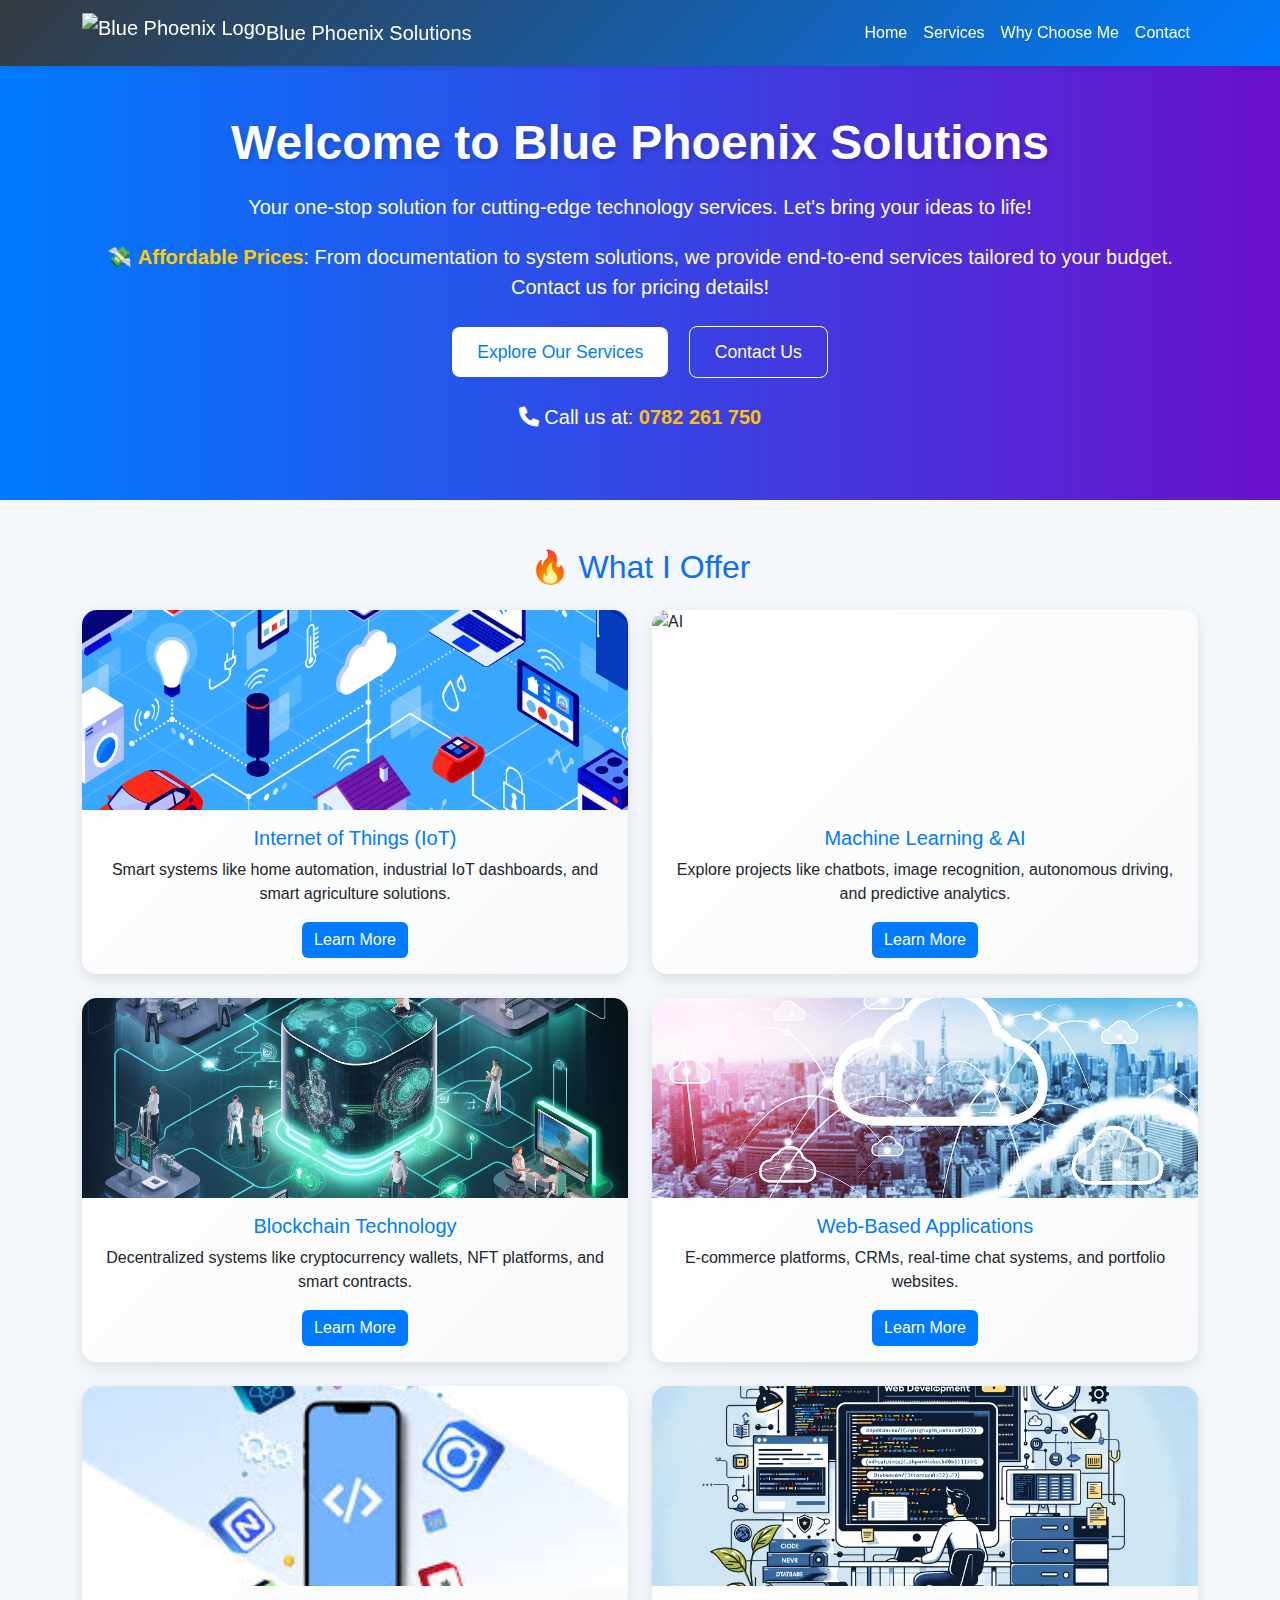
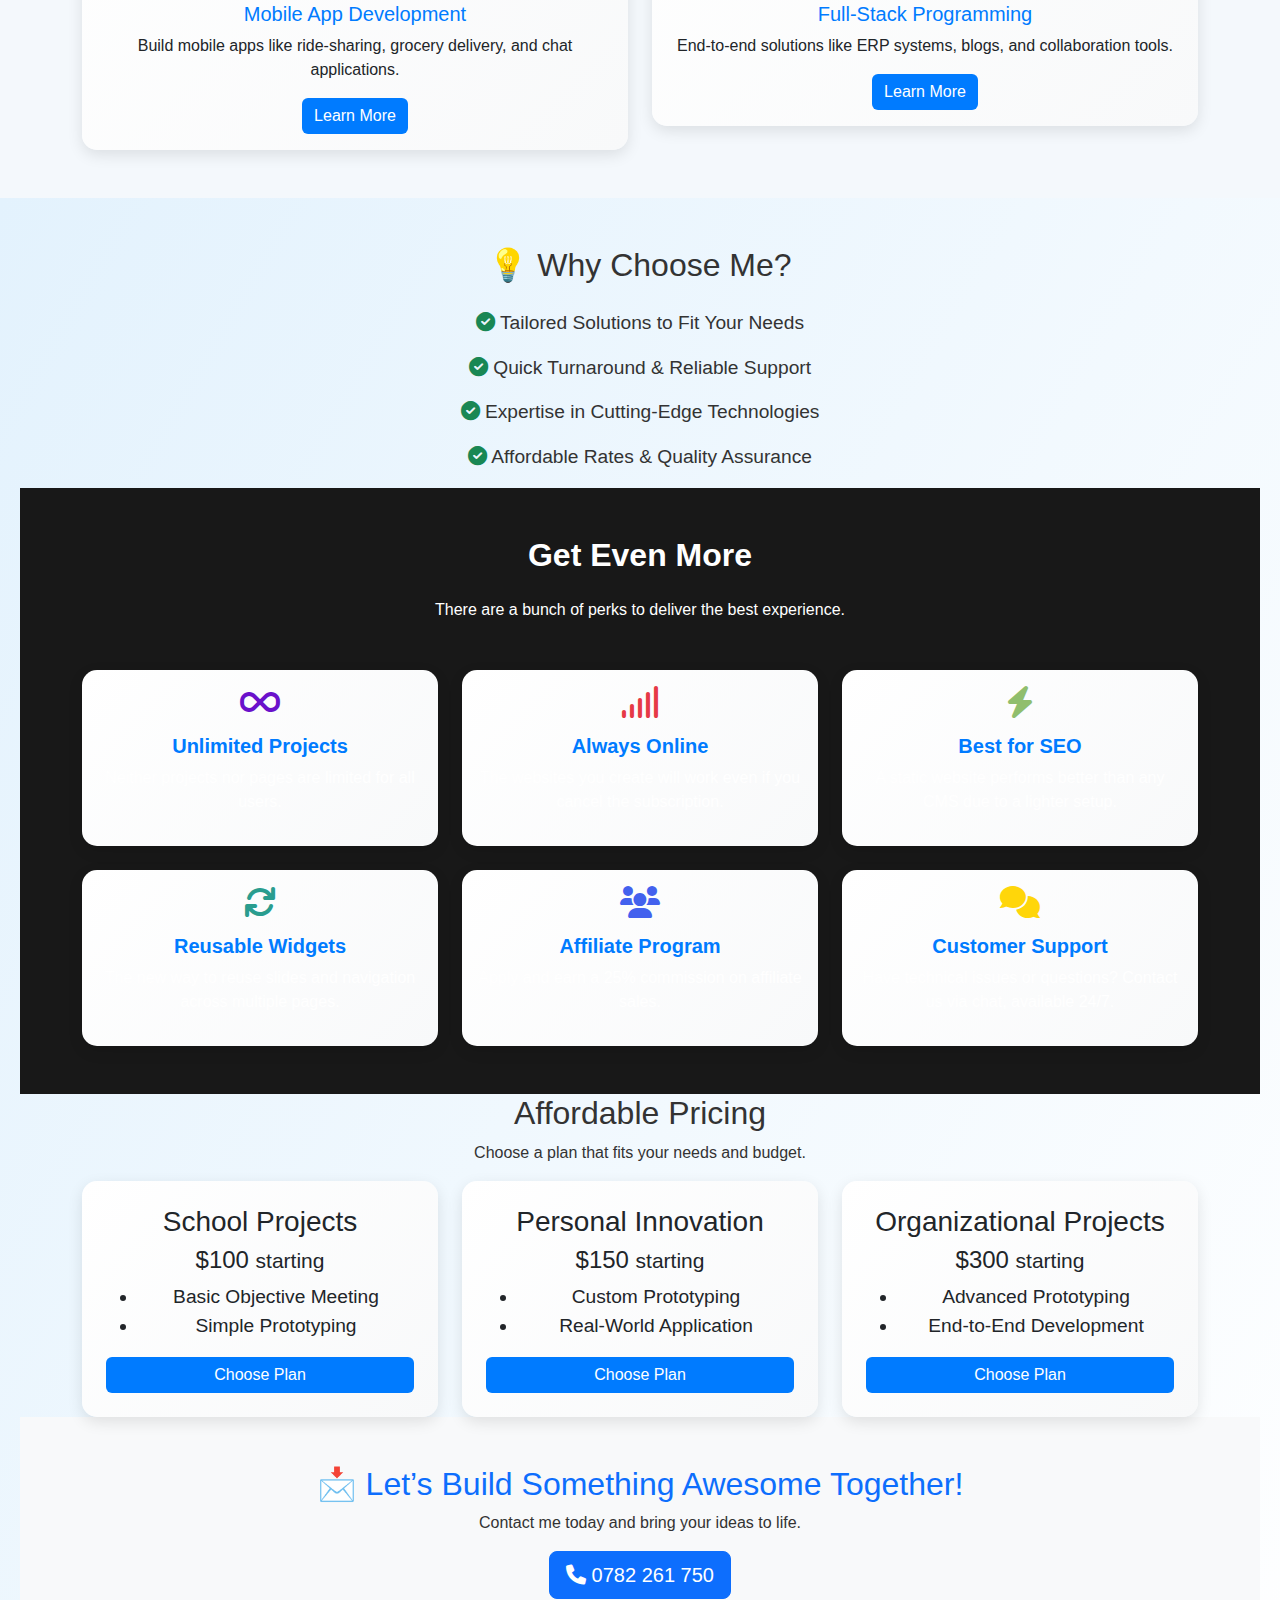
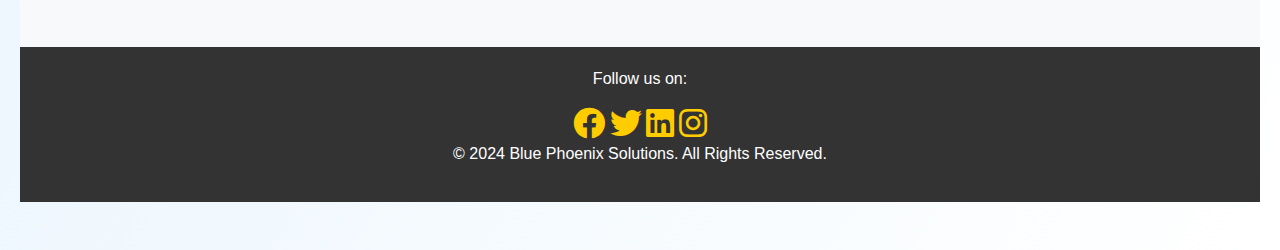
==== index.html @ c97ffb12 "first commit" ====
<!DOCTYPE html>
<html lang="en">
<head>
    <meta charset="UTF-8">
    <meta name="viewport" content="width=device-width, initial-scale=1.0">
    <title>Blue Phoenix Solutions</title>

    <!-- Favicon -->
    <link rel="icon" type="image/png" href="statics/images/logo.png" sizes="32x32">

    <!-- Bootstrap CSS -->
    <link href="https://cdn.jsdelivr.net/npm/bootstrap@5.3.0-alpha1/dist/css/bootstrap.min.css" rel="stylesheet">
    <!-- Font Awesome Icons -->
    <link href="https://cdnjs.cloudflare.com/ajax/libs/font-awesome/6.0.0/css/all.min.css" rel="stylesheet">
</head>

    <style>
        /* General Styles */
        body {
            font-family: 'Poppins', sans-serif;
            background-color: #f4f8fc;
            color: #333;
        }
    
        /* Header Section */
        header {
            background: linear-gradient(120deg, #007bff, #6a11cb);
            color: white;
            text-align: center;
            padding: 80px 20px;
            position: relative;
        }
    
        header h1 {
            font-size: 3.5rem;
            animation: fadeInDown 1s;
        }
    
        header p {
            font-size: 1.5rem;
            animation: fadeIn 1.5s;
        }
    
        header .btn {
            margin-top: 20px;
            animation: fadeInUp 2s;
        }
    
        @keyframes fadeInDown {
            from { opacity: 0; transform: translateY(-30px); }
            to { opacity: 1; transform: translateY(0); }
        }
    
        @keyframes fadeInUp {
            from { opacity: 0; transform: translateY(30px); }
            to { opacity: 1; transform: translateY(0); }
        }
    
        /* Navbar Styles */
        .navbar {
            background: linear-gradient(135deg, #343a40, #007bff);
        }
    
        .navbar-brand img {
            height: 40px;
        }
    
        .nav-link {
            font-size: 1rem;
            color: white;
            transition: color 0.3s ease;
        }
    
        .nav-link:hover {
            color: #ffcc00;
        }
    
        .dropdown-menu {
            background-color: #343a40;
            border: none;
        }
    
        .dropdown-item {
            color: white;
            transition: background 0.3s ease;
        }
    
        .dropdown-item:hover {
            background-color: #007bff;
            color: white;
        }
    
        .btn-warning {
            background-color: #ffc107;
            color: #333;
            border: none;
            transition: background-color 0.3s ease;
        }
    
        .btn-warning:hover {
            background-color: #e0a800;
        }
        /* Welcome Section Styles */
    .welcome-section {
        background: linear-gradient(to right, #007bff, #6a11cb);
        color: white;
        padding: 80px 20px;
        display: flex;
        align-items: center;
        justify-content: center;
        flex-direction: column;
        text-align: center;
    }

    .welcome-section h1 {
        font-size: 3rem;
        font-weight: 700;
        margin-bottom: 20px;
        text-shadow: 2px 2px 5px rgba(0, 0, 0, 0.2);
    }

    .welcome-section p {
        font-size: 1.25rem;
        margin-bottom: 20px;
    }

    .welcome-section p strong {
        color: #ffcc00;
    }

    .welcome-section .btn {
        font-size: 1.1rem;
        padding: 12px 25px;
    }

    .welcome-section .btn-light {
        color: #007bff;
        background-color: white;
        border: none;
    }

    .welcome-section .btn-light:hover {
        background-color: #e9ecef;
        color: #0056b3;
    }

    .welcome-section .btn-outline-light {
        border-color: white;
        color: white;
    }

    .welcome-section .btn-outline-light:hover {
        background-color: white;
        color: #6a11cb;
    }

    .welcome-section a {
        text-decoration: none;
    }

    .welcome-section a:hover {
        text-decoration: underline;
    }
    
        /* Services Section */
        .card {
            border: none;
            border-radius: 15px;
            box-shadow: 0 5px 15px rgba(0, 0, 0, 0.1);
            transition: transform 0.3s ease-in-out;
            background: linear-gradient(135deg, #ffffff, #f8f9fa);
        }
    
        .card img {
            border-top-left-radius: 15px;
            border-top-right-radius: 15px;
            height: 200px;
            object-fit: cover;
        }
    
        .card:hover {
            transform: translateY(-10px);
            box-shadow: 0 10px 20px rgba(0, 0, 0, 0.3);
        }
    
        .card h5 {
            color: #007bff;
        }
    
        .card .btn {
            background-color: #007bff;
            color: white;
            border: none;
        }
    
        .card .btn:hover {
            background-color: #0056b3;
        }
    
        /* Why Choose Me Section */
        #why-choose {
            background: linear-gradient(120deg, #e3f2fd, #ffffff);
            padding: 50px 20px;
        }
    
        #why-choose ul li {
            font-size: 1.2rem;
        }
    
        /* Contact Section */
        #contact {
            background-color: #f8f9fa;
            padding: 50px 20px;
        }
    
        #contact a {
            color: white;
        }
    
        #contact a:hover {
            background-color: #0056b3;
        }
    
        /* Footer */
        footer {
            background: #333;
            color: #fff;
            padding: 20px;
            text-align: center;
        }
    
        footer a {
            color: #ffcc00;
            text-decoration: none;
        }
    
        footer a:hover {
            color: white;
        }
    
        .highlight {
            color: #ffcc00;
        }
    </style>
    

</head>
<body>
<!-- Navigation Bar -->
<nav class="navbar navbar-expand-lg navbar-dark sticky-top shadow-sm">
    <div class="container">
        <a class="navbar-brand d-flex align-items-center" href="#">
            <img src="C:\Users\PHOENIX\mywebpage\statics\images\blue.webp" alt="Blue Phoenix Logo">
            Blue Phoenix Solutions
        </a>
        <button class="navbar-toggler" type="button" data-bs-toggle="collapse" data-bs-target="#navbarNav" aria-expanded="false" aria-label="Toggle navigation">
            <span class="navbar-toggler-icon"></span>
        </button>
        <div class="collapse navbar-collapse" id="navbarNav">
            <ul class="navbar-nav ms-auto">
                <li class="nav-item"><a class="nav-link active" href="#">Home</a></li>
                <li class="nav-item"><a class="nav-link" href="#services">Services</a></li>
                <li class="nav-item"><a class="nav-link" href="#why-choose">Why Choose Me</a></li>
                <li class="nav-item"><a class="nav-link" href="#contact">Contact</a></li>
            </ul>
        </div>
    </div>
</nav>


<!-- Search Functionality -->
<script>
    const searchBox = document.getElementById("searchBox");
    const results = document.getElementById("results");
    const items = ["Internet of Things (IoT)", "Machine Learning & AI", "Blockchain Technology", "Web Development", "Mobile App Development", "Full-Stack Programming"];

    searchBox.addEventListener("input", function () {
        const query = this.value.toLowerCase();
        if (query) {
            results.style.display = "block";
            results.innerHTML = items
                .filter(item => item.toLowerCase().includes(query))
                .map(item => `<li class="list-group-item">${item}</li>`)
                .join("");
        } else {
            results.style.display = "none";
        }
    });

    document.addEventListener("click", function (e) {
        if (!searchBox.contains(e.target) && !results.contains(e.target)) {
            results.style.display = "none";
        }
    });
</script>

<!-- Welcome Landing Page -->
<section class="welcome-section text-center text-white py-5" style="background: linear-gradient(to right, #007bff, #6a11cb);">
    <div class="container">
        <h1 class="display-4 fw-bold">Welcome to Blue Phoenix Solutions</h1>
        <p class="lead mt-3">Your one-stop solution for cutting-edge technology services. Let's bring your ideas to life!</p>
        <p class="mt-3">💸 <strong>Affordable Prices</strong>: From documentation to system solutions, we provide end-to-end services tailored to your budget. Contact us for pricing details!</p>
        <div class="mt-4">
            <a href="#services" class="btn btn-light btn-lg me-3">Explore Our Services</a>
            <a href="#contact" class="btn btn-outline-light btn-lg">Contact Us</a>
        </div>
        <p class="mt-4"><i class="fas fa-phone"></i> Call us at: <strong><a href="tel:+260782261750" class="text-warning text-decoration-none">0782 261 750</a></strong></p>
    </div>
</section>

<!-- Services Section -->
<section id="services" class="container my-5">
    <h2 class="text-center text-primary mb-4">🔥 What I Offer</h2>
    <div class="row row-cols-1 row-cols-md-2 g-4">
        <!-- IoT Card -->
        <div class="col">
            <div class="card">
                <img src="statics/images/IOT.png" class="card-img-top" alt="IoT">
                <div class="card-body text-center">
                    <h5 class="card-title">Internet of Things (IoT)</h5>
                    <p class="card-text">Smart systems like home automation, industrial IoT dashboards, and smart agriculture solutions.</p>
                    <button class="btn btn-primary" data-bs-toggle="modal" data-bs-target="#iotModal">Learn More</button>
                </div>
            </div>
        </div>

        <!-- Machine Learning & AI Card -->
        <div class="col">
            <div class="card">
                <img src="C:\Users\PHOENIX\mywebpage\statics\images\4374188_89d9_3.webp" class="card-img-top" alt="AI">
                <div class="card-body text-center">
                    <h5 class="card-title">Machine Learning & AI</h5>
                    <p class="card-text">Explore projects like chatbots, image recognition, autonomous driving, and predictive analytics.</p>
                    <button class="btn btn-primary" data-bs-toggle="modal" data-bs-target="#mlModal">Learn More</button>
                </div>
            </div>
        </div>

        <!-- Blockchain Card -->
        <div class="col">
            <div class="card">
                <img src="statics/images/blockchain.png" class="card-img-top" alt="Blockchain">
                <div class="card-body text-center">
                    <h5 class="card-title">Blockchain Technology</h5>
                    <p class="card-text">Decentralized systems like cryptocurrency wallets, NFT platforms, and smart contracts.</p>
                    <button class="btn btn-primary" data-bs-toggle="modal" data-bs-target="#blockchainModal">Learn More</button>
                </div>
            </div>
        </div>

        <!-- Web Development -->
        <div class="col">
            <div class="card">
                <img src="statics/images/WEB.webp" class="card-img-top" alt="Web Development">
                <div class="card-body text-center">
                    <h5 class="card-title">Web-Based Applications</h5>
                    <p class="card-text">E-commerce platforms, CRMs, real-time chat systems, and portfolio websites.</p>
                    <button class="btn btn-primary" data-bs-toggle="modal" data-bs-target="#webDevModal">Learn More</button>
                </div>
            </div>
        </div>

        <!-- Mobile Development -->
        <div class="col">
            <div class="card">
                <img src="statics/images/MOBILE.jpg" class="card-img-top" alt="Mobile Apps">
                <div class="card-body text-center">
                    <h5 class="card-title">Mobile App Development</h5>
                    <p class="card-text">Build mobile apps like ride-sharing, grocery delivery, and chat applications.</p>
                    <button class="btn btn-primary" data-bs-toggle="modal" data-bs-target="#mobileDevModal">Learn More</button>
                </div>
            </div>
        </div>

        <!-- Full-Stack Programming -->
        <div class="col">
            <div class="card">
                <img src="statics/images/full.webp" class="card-img-top" alt="Full-Stack">
                <div class="card-body text-center">
                    <h5 class="card-title">Full-Stack Programming</h5>
                    <p class="card-text">End-to-end solutions like ERP systems, blogs, and collaboration tools.</p>
                    <button class="btn btn-primary" data-bs-toggle="modal" data-bs-target="#fullStackModal">Learn More</button>
                </div>
            </div>
        </div>
    </div>
</section>

<!-- Modals -->
<!-- IoT Modal -->
<div class="modal fade" id="iotModal" tabindex="-1" aria-labelledby="iotModalLabel" aria-hidden="true">
    <div class="modal-dialog">
        <div class="modal-content">
            <div class="modal-header">
                <h5 class="modal-title" id="iotModalLabel">Internet of Things (IoT)</h5>
                <button type="button" class="btn-close" data-bs-dismiss="modal" aria-label="Close"></button>
            </div>
            <div class="modal-body">
                IoT integrates smart devices to create connected systems for applications such as home automation, industrial monitoring, and smart agriculture. Learn how I implement IoT to solve real-world problems with cutting-edge technology and scalable solutions.
            </div>
        </div>
    </div>
</div>

<!-- Machine Learning & AI Modal -->
<div class="modal fade" id="mlModal" tabindex="-1" aria-labelledby="mlModalLabel" aria-hidden="true">
    <div class="modal-dialog">
        <div class="modal-content">
            <div class="modal-header">
                <h5 class="modal-title" id="mlModalLabel">Machine Learning & AI</h5>
                <button type="button" class="btn-close" data-bs-dismiss="modal" aria-label="Close"></button>
            </div>
            <div class="modal-body">
                Explore projects like chatbots, image recognition, autonomous driving, and predictive analytics. AI allows machines to perform human-like tasks effectively.
            </div>
        </div>
    </div>
</div>

<!-- Blockchain Modal -->
<div class="modal fade" id="blockchainModal" tabindex="-1" aria-labelledby="blockchainModalLabel" aria-hidden="true">
    <div class="modal-dialog">
        <div class="modal-content">
            <div class="modal-header">
                <h5 class="modal-title" id="blockchainModalLabel">Blockchain Technology</h5>
                <button type="button" class="btn-close" data-bs-dismiss="modal" aria-label="Close"></button>
            </div>
            <div class="modal-body">
                Learn about blockchain's decentralized systems like cryptocurrency wallets, NFT platforms, and secure smart contracts for modern solutions.
            </div>
        </div>
    </div>
</div>

<!-- Web Development Modal -->
<div class="modal fade" id="webDevModal" tabindex="-1" aria-labelledby="webDevModalLabel" aria-hidden="true">
    <div class="modal-dialog">
        <div class="modal-content">
            <div class="modal-header">
                <h5 class="modal-title" id="webDevModalLabel">Web-Based Applications</h5>
                <button type="button" class="btn-close" data-bs-dismiss="modal" aria-label="Close"></button>
            </div>
            <div class="modal-body">
                I build web-based solutions like e-commerce platforms, real-time chat systems, CRMs, and portfolio websites, ensuring seamless functionality and aesthetics.
            </div>
        </div>
    </div>
</div>

<!-- Mobile Development Modal -->
<div class="modal fade" id="mobileDevModal" tabindex="-1" aria-labelledby="mobileDevModalLabel" aria-hidden="true">
    <div class="modal-dialog">
        <div class="modal-content">
            <div class="modal-header">
                <h5 class="modal-title" id="mobileDevModalLabel">Mobile App Development</h5>
                <button type="button" class="btn-close" data-bs-dismiss="modal" aria-label="Close"></button>
            </div>
            <div class="modal-body">
                Develop mobile apps with features like ride-sharing, grocery delivery, chat applications, and much more, ensuring cross-platform compatibility.
            </div>
        </div>
    </div>
</div>

<!-- Full-Stack Modal -->
<div class="modal fade" id="fullStackModal" tabindex="-1" aria-labelledby="fullStackModalLabel" aria-hidden="true">
    <div class="modal-dialog">
        <div class="modal-content">
            <div class="modal-header">
                <h5 class="modal-title" id="fullStackModalLabel">Full-Stack Programming</h5>
                <button type="button" class="btn-close" data-bs-dismiss="modal" aria-label="Close"></button>
            </div>
            <div class="modal-body">
                Providing end-to-end solutions, I design and build ERP systems, blogs, and collaboration tools with seamless integration across front-end and back-end technologies.
            </div>
        </div>
    </div>
</div>


    <!-- Why Choose Me Section -->
    <section id="why-choose" class="text-center py-5">
        <div class="container">
            <h2 class="mb-4">💡 Why Choose Me?</h2>
            <ul class="list-unstyled">
                <li class="mb-3"><i class="fas fa-check-circle text-success"></i> Tailored Solutions to Fit Your Needs</li>
                <li class="mb-3"><i class="fas fa-check-circle text-success"></i> Quick Turnaround & Reliable Support</li>
                <li class="mb-3"><i class="fas fa-check-circle text-success"></i> Expertise in Cutting-Edge Technologies</li>
                <li class="mb-3"><i class="fas fa-check-circle text-success"></i> Affordable Rates & Quality Assurance</li>
            </ul>
        </div>
<!-- Features Section -->
<section class="features-section text-center py-5" style="background-color: #181818; color: white;">
    <div class="container">
        <h2 class="fw-bold mb-4">Get Even More</h2>
        <p class="mb-5">There are a bunch of perks to deliver the best experience.</p>
        <div class="row row-cols-1 row-cols-md-2 row-cols-lg-3 g-4">
            <!-- Feature 1 -->
            <div class="col">
                <div class="card bg-dark text-white h-100 p-3">
                    <i class="fas fa-infinity icon mb-3" style="font-size: 2rem; color: #6a11cb;"></i>
                    <h5 class="fw-bold">Unlimited Projects</h5>
                    <p>Neither projects nor pages are limited for all users.</p>
                </div>
            </div>
            <!-- Feature 2 -->
            <div class="col">
                <div class="card bg-dark text-white h-100 p-3">
                    <i class="fas fa-signal icon mb-3" style="font-size: 2rem; color: #e63946;"></i>
                    <h5 class="fw-bold">Always Online</h5>
                    <p>The websites you create will work even if you cancel the subscription.</p>
                </div>
            </div>
            <!-- Feature 3 -->
            <div class="col">
                <div class="card bg-dark text-white h-100 p-3">
                    <i class="fas fa-bolt icon mb-3" style="font-size: 2rem; color: #90be6d;"></i>
                    <h5 class="fw-bold">Best for SEO</h5>
                    <p>A static website performs better than any CMS due to a lighter setup.</p>
                </div>
            </div>
            <!-- Feature 4 -->
            <div class="col">
                <div class="card bg-dark text-white h-100 p-3">
                    <i class="fas fa-sync icon mb-3" style="font-size: 2rem; color: #2a9d8f;"></i>
                    <h5 class="fw-bold">Reusable Widgets</h5>
                    <p>The new way to reuse slides and navigation across multiple pages.</p>
                </div>
            </div>
            <!-- Feature 5 -->
            <div class="col">
                <div class="card bg-dark text-white h-100 p-3">
                    <i class="fas fa-users icon mb-3" style="font-size: 2rem; color: #4361ee;"></i>
                    <h5 class="fw-bold">Affiliate Program</h5>
                    <p>Apply and earn a 25% commission on affiliate sales.</p>
                </div>
            </div>
            <!-- Feature 6 -->
            <div class="col">
                <div class="card bg-dark text-white h-100 p-3">
                    <i class="fas fa-comments icon mb-3" style="font-size: 2rem; color: #ffd60a;"></i>
                    <h5 class="fw-bold">Customer Support</h5>
                    <p>Have technical issues or questions? Contact us via chat, available 24/7.</p>
                </div>
            </div>
        </div>
    </div>
</section>

<!-- Pricing Section -->
<section class="pricing-section text-center">
    <div class="container">
        <h2>Affordable Pricing</h2>
        <p>Choose a plan that fits your needs and budget.</p>
        <div class="row">
            <div class="col-md-4">
                <div class="card p-4">
                    <h3>School Projects</h3>
                    <h4>$100 <small>starting</small></h4>
                    <ul>
                        <li>Basic Objective Meeting</li>
                        <li>Simple Prototyping</li>
                    </ul>
                    <a href="#contact" class="btn btn-primary">Choose Plan</a>
                </div>
            </div>
            <div class="col-md-4">
                <div class="card p-4">
                    <h3>Personal Innovation</h3>
                    <h4>$150 <small>starting</small></h4>
                    <ul>
                        <li>Custom Prototyping</li>
                        <li>Real-World Application</li>
                    </ul>
                    <a href="#contact" class="btn btn-primary">Choose Plan</a>
                </div>
            </div>
            <div class="col-md-4">
                <div class="card p-4">
                    <h3>Organizational Projects</h3>
                    <h4>$300 <small>starting</small></h4>
                    <ul>
                        <li>Advanced Prototyping</li>
                        <li>End-to-End Development</li>
                    </ul>
                    <a href="#contact" class="btn btn-primary">Choose Plan</a>
                </div>
            </div>
        </div>
    </div>
</section>


    <!-- Contact Section -->
    <section id="contact" class="bg-light py-5">
        <div class="container">
            <h2 class="text-center text-primary">📩 Let’s Build Something Awesome Together!</h2>
            <p class="text-center">Contact me today and bring your ideas to life.</p>
            <div class="text-center">
                <a href="tel:+260782261750" class="btn btn-primary btn-lg"><i class="fas fa-phone"></i> 0782 261 750</a>
            </div>
        </div>
    </section>

    <!-- Footer -->
 <footer>
        <p>Follow us on:</p>
        <div class="social-icons">
            <a href="https://facebook.com" target="_blank"><i class="fab fa-facebook fa-2x"></i></a>
            <a href="https://twitter.com" target="_blank"><i class="fab fa-twitter fa-2x"></i></a>
            <a href="https://linkedin.com" target="_blank"><i class="fab fa-linkedin fa-2x"></i></a>
            <a href="https://instagram.com" target="_blank"><i class="fab fa-instagram fa-2x"></i></a>
        </div>
        <p>&copy; 2024 Blue Phoenix Solutions. All Rights Reserved.</p>
    </footer>


    <!-- Bootstrap JS -->
    <script src="https://cdn.jsdelivr.net/npm/bootstrap@5.3.0-alpha1/dist/js/bootstrap.bundle.min.js"></script>
</body>
</html>
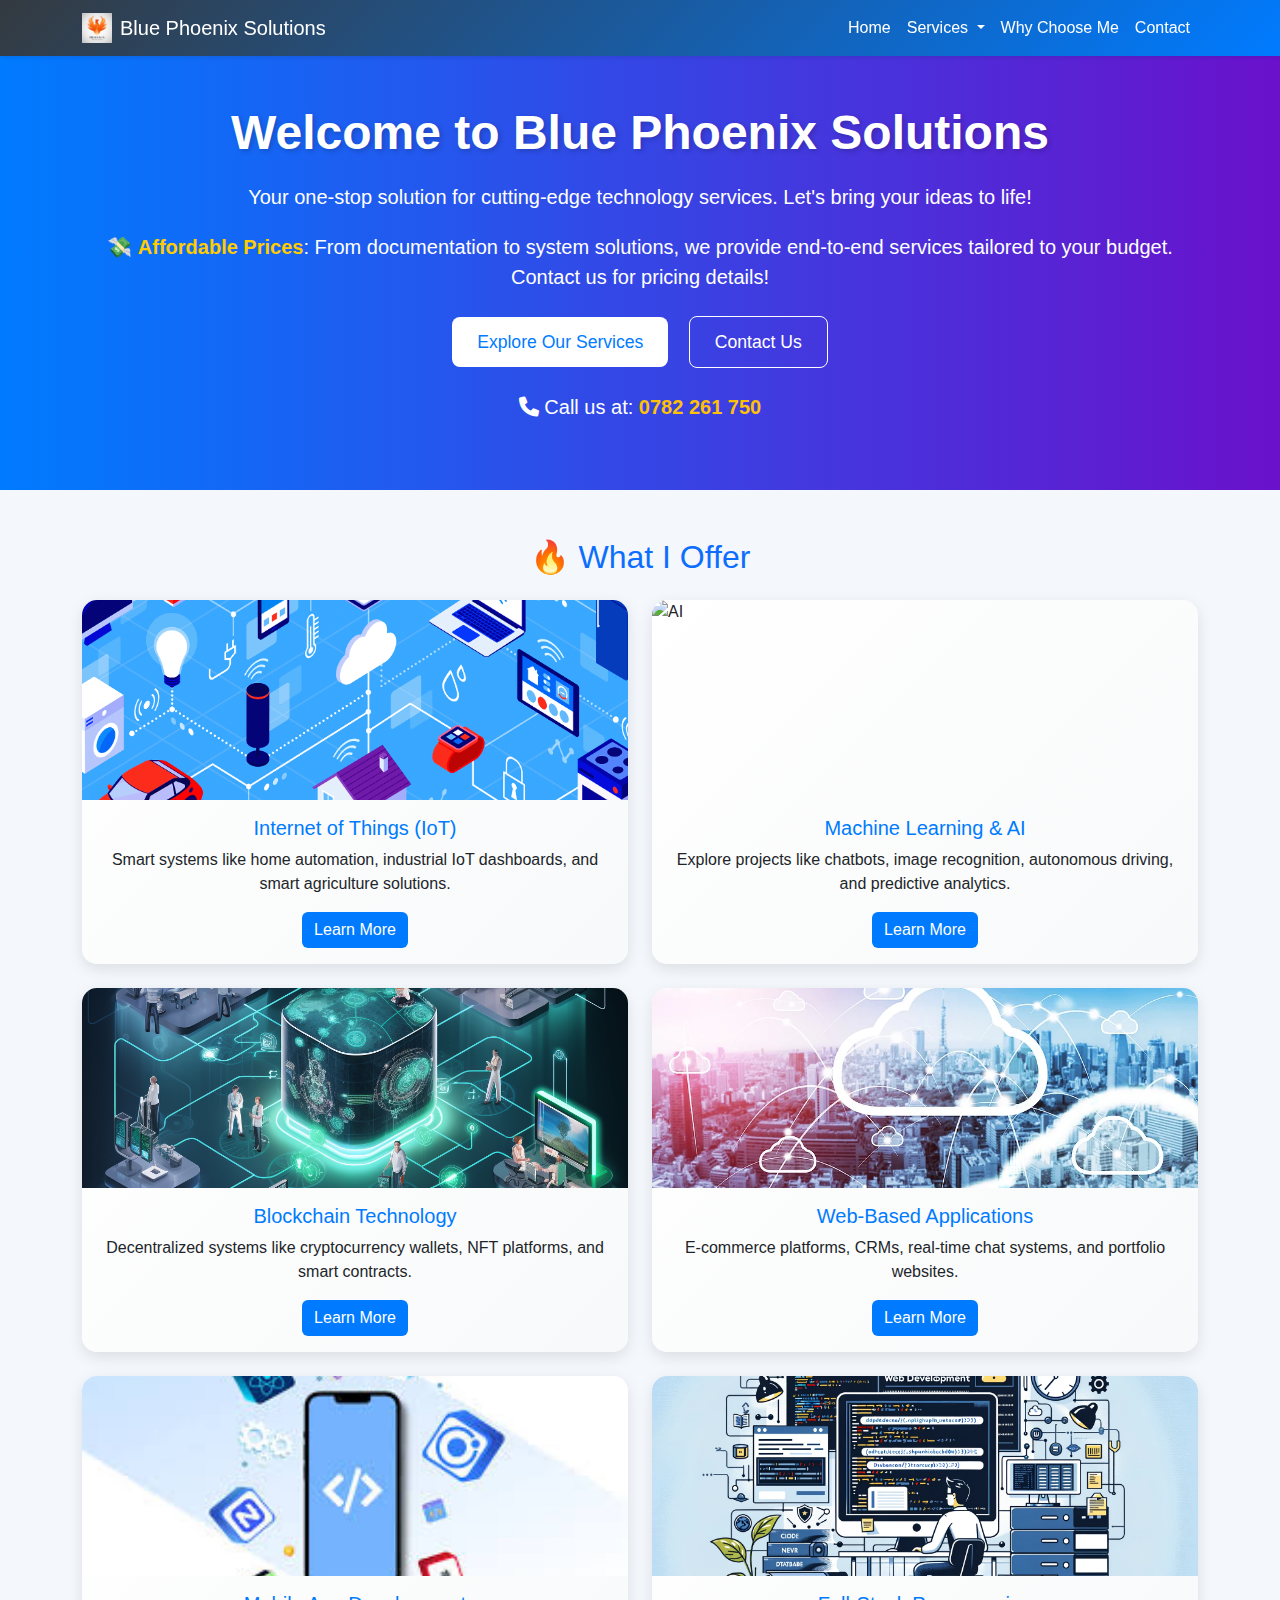
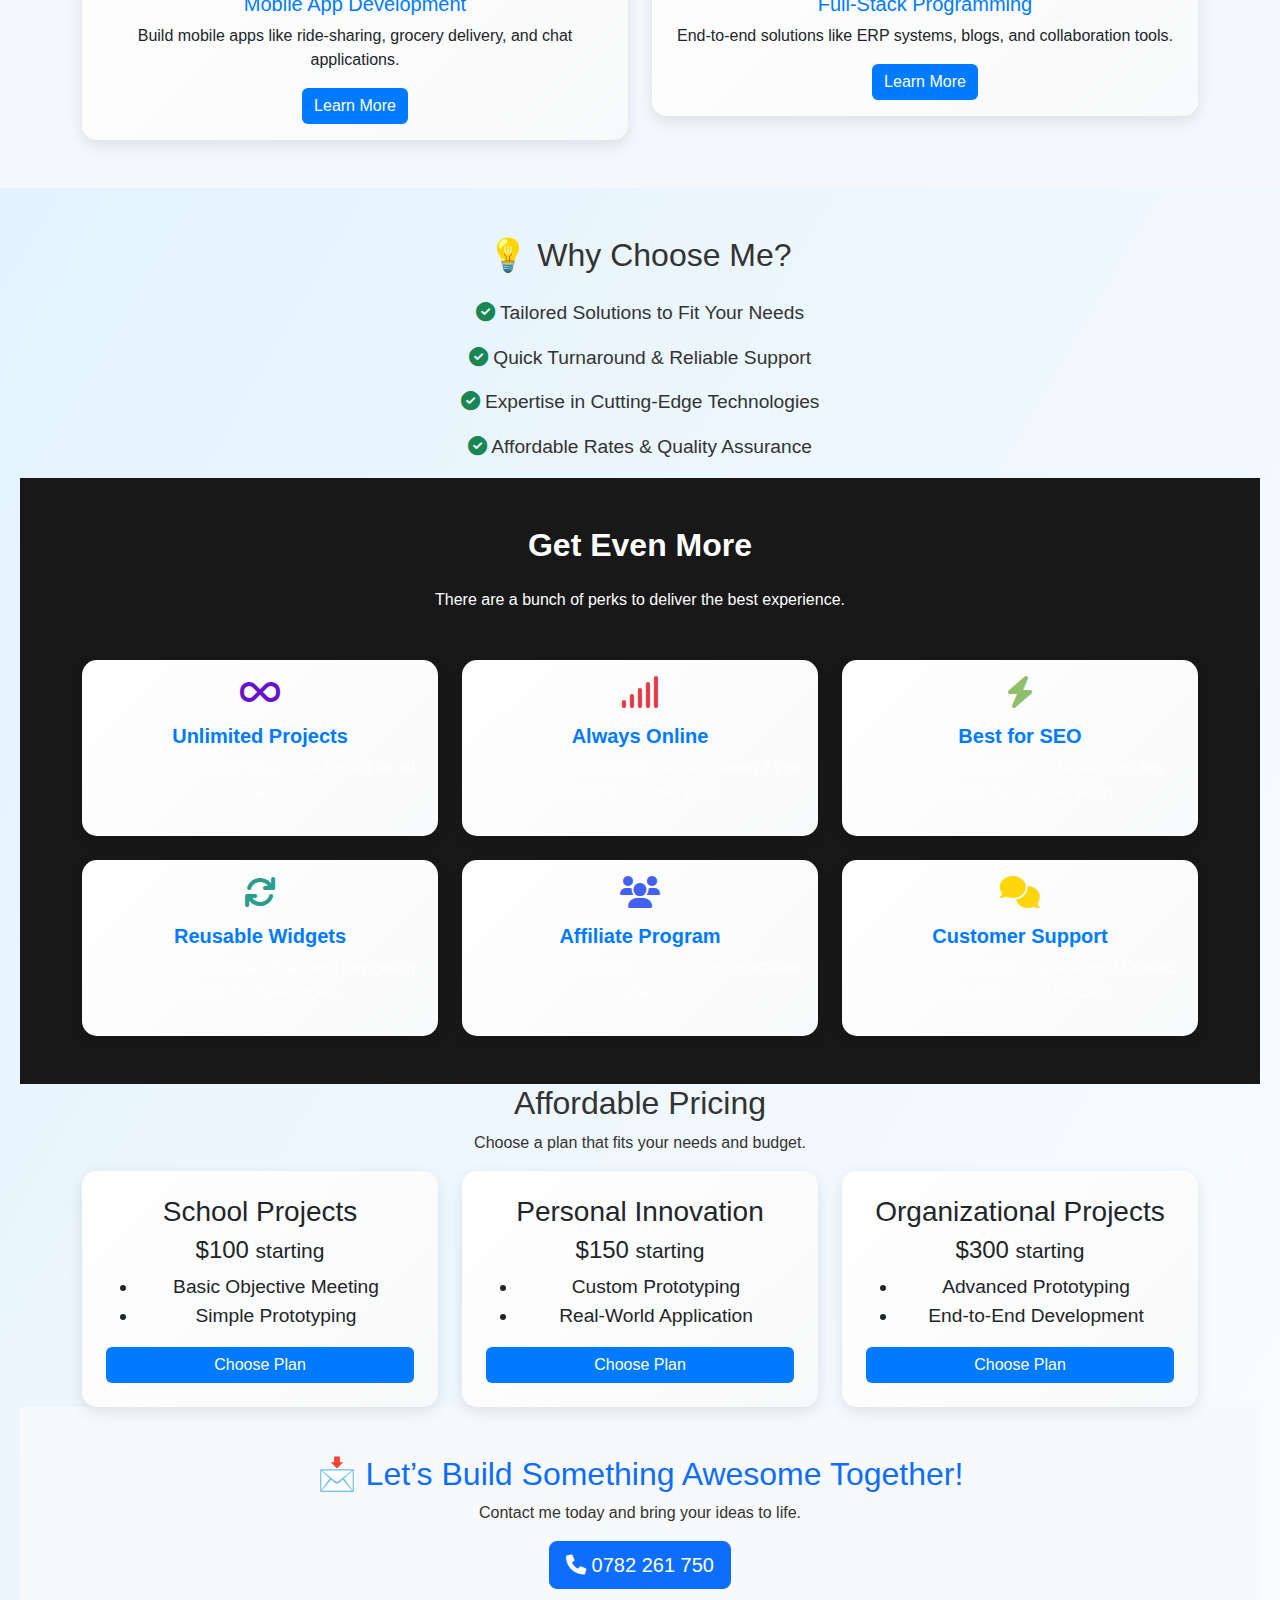
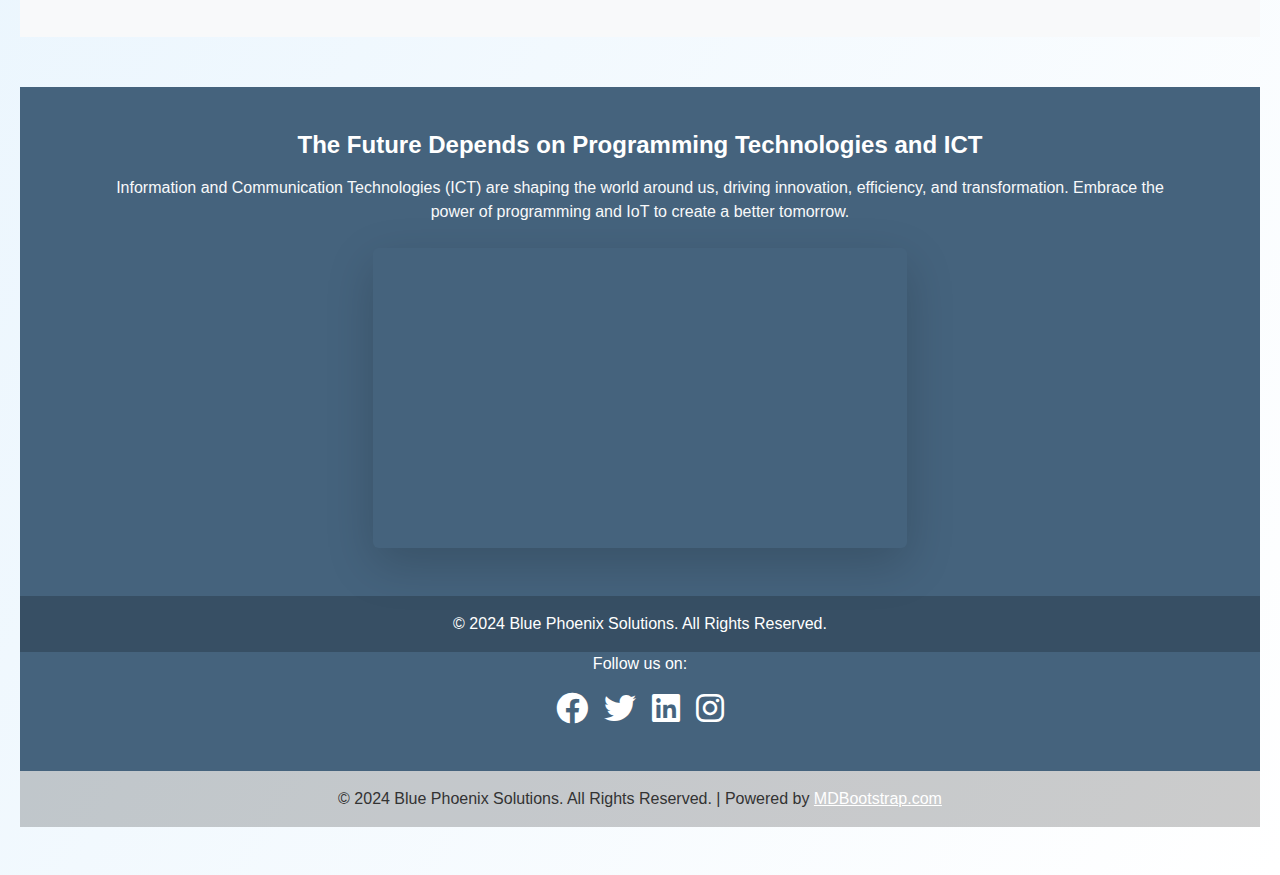
==== commit 17411246: "Initial commit with all project files" ====
--- a/index.html
+++ b/index.html
@@ -247,21 +247,57 @@
 </head>
 <body>
 <!-- Navigation Bar -->
-<nav class="navbar navbar-expand-lg navbar-dark sticky-top shadow-sm">
+<nav class="navbar navbar-expand-lg navbar-dark sticky-top shadow-sm bg-primary">
     <div class="container">
+        <!-- Logo -->
         <a class="navbar-brand d-flex align-items-center" href="#">
-            <img src="C:\Users\PHOENIX\mywebpage\statics\images\blue.webp" alt="Blue Phoenix Logo">
+            <img src="statics/images/logo.png" alt="Blue Phoenix Logo" class="me-2" style="height: 30px;">
             Blue Phoenix Solutions
         </a>
-        <button class="navbar-toggler" type="button" data-bs-toggle="collapse" data-bs-target="#navbarNav" aria-expanded="false" aria-label="Toggle navigation">
+
+        <!-- Mobile Toggle -->
+        <button
+            class="navbar-toggler"
+            type="button"
+            data-bs-toggle="collapse"
+            data-bs-target="#navbarNav"
+            aria-controls="navbarNav"
+            aria-expanded="false"
+            aria-label="Toggle navigation"
+        >
             <span class="navbar-toggler-icon"></span>
         </button>
+
+        <!-- Navbar Links -->
         <div class="collapse navbar-collapse" id="navbarNav">
             <ul class="navbar-nav ms-auto">
-                <li class="nav-item"><a class="nav-link active" href="#">Home</a></li>
-                <li class="nav-item"><a class="nav-link" href="#services">Services</a></li>
-                <li class="nav-item"><a class="nav-link" href="#why-choose">Why Choose Me</a></li>
-                <li class="nav-item"><a class="nav-link" href="#contact">Contact</a></li>
+                <li class="nav-item">
+                    <a class="nav-link active" href="#">Home</a>
+                </li>
+                <li class="nav-item dropdown">
+                    <a
+                        class="nav-link dropdown-toggle"
+                        href="#"
+                        id="servicesDropdown"
+                        role="button"
+                        data-bs-toggle="dropdown"
+                        aria-expanded="false"
+                    >
+                        Services
+                    </a>
+                    <ul class="dropdown-menu" aria-labelledby="servicesDropdown">
+                        <li><a class="dropdown-item" href="services.html">Overview</a></li>
+                        <li><a class="dropdown-item" href="iot-projects.html">IoT Projects</a></li>
+                        <li><a class="dropdown-item" href="web-development.html">Web Development</a></li>
+                        <li><a class="dropdown-item" href="mobile-development.html">Mobile Development</a></li>
+                    </ul>
+                </li>
+                <li class="nav-item">
+                    <a class="nav-link" href="#why-choose">Why Choose Me</a>
+                </li>
+                <li class="nav-item">
+                    <a class="nav-link" href="#contact">Contact</a>
+                </li>
             </ul>
         </div>
     </div>
@@ -312,17 +348,17 @@
 <section id="services" class="container my-5">
     <h2 class="text-center text-primary mb-4">🔥 What I Offer</h2>
     <div class="row row-cols-1 row-cols-md-2 g-4">
-        <!-- IoT Card -->
-        <div class="col">
-            <div class="card">
-                <img src="statics/images/IOT.png" class="card-img-top" alt="IoT">
-                <div class="card-body text-center">
-                    <h5 class="card-title">Internet of Things (IoT)</h5>
-                    <p class="card-text">Smart systems like home automation, industrial IoT dashboards, and smart agriculture solutions.</p>
-                    <button class="btn btn-primary" data-bs-toggle="modal" data-bs-target="#iotModal">Learn More</button>
-                </div>
-            </div>
-        </div>
+<!-- IoT Card -->
+<div class="col">
+    <div class="card">
+        <img src="statics/images/IOT.png" class="card-img-top" alt="IoT">
+        <div class="card-body text-center">
+            <h5 class="card-title">Internet of Things (IoT)</h5>
+            <p class="card-text">Smart systems like home automation, industrial IoT dashboards, and smart agriculture solutions.</p>
+            <a href="iot-projects.html" class="btn btn-primary">Learn More</a>
+        </div>
+    </div>
+</div>
 
         <!-- Machine Learning & AI Card -->
         <div class="col">
@@ -602,20 +638,67 @@
         </div>
     </section>
 
-    <!-- Footer -->
- <footer>
-        <p>Follow us on:</p>
-        <div class="social-icons">
-            <a href="https://facebook.com" target="_blank"><i class="fab fa-facebook fa-2x"></i></a>
-            <a href="https://twitter.com" target="_blank"><i class="fab fa-twitter fa-2x"></i></a>
-            <a href="https://linkedin.com" target="_blank"><i class="fab fa-linkedin fa-2x"></i></a>
-            <a href="https://instagram.com" target="_blank"><i class="fab fa-instagram fa-2x"></i></a>
-        </div>
-        <p>&copy; 2024 Blue Phoenix Solutions. All Rights Reserved.</p>
+    <footer class="text-center text-white" style="background-color: #45637d; margin-top: 50px; padding: 20px 0;">
+        <!-- Container -->
+        <div class="container p-4">
+            <!-- Section: Text -->
+            <section class="mb-4">
+                <h2 class="mb-3" style="font-size: 1.5rem; font-weight: bold;">The Future Depends on Programming Technologies and ICT</h2>
+                <p class="text-light">
+                    Information and Communication Technologies (ICT) are shaping the world around us, driving innovation, efficiency, and transformation. Embrace the power of programming and IoT to create a better tomorrow.
+                </p>
+            </section>
+            <!-- Section: Iframe -->
+            <section class="mb-4">
+                <div class="row d-flex justify-content-center">
+                    <div class="col-lg-6">
+                        <div class="ratio ratio-16x9 shadow-lg rounded">
+                            <iframe
+                                src="https://www.youtube.com/embed/6_q_LHq85Cs"
+                                title="YouTube video"
+                                allowfullscreen
+                                style="border: none; border-radius: 10px;">
+                            </iframe>
+                        </div>
+                    </div>
+                </div>
+            </section>
+        </div>
+        <!-- Copyright -->
+        <div class="text-center p-3" style="background-color: rgba(0, 0, 0, 0.2);">
+            &copy; 2024 Blue Phoenix Solutions. All Rights Reserved.
+        </div>
+                   <!-- Social Media Section -->
+                   <section class="mb-4">
+                    <p>Follow us on:</p>
+                    <div class="d-flex justify-content-center gap-3">
+                        <a href="https://facebook.com" target="_blank" class="text-white">
+                            <i class="fab fa-facebook fa-2x"></i>
+                        </a>
+                        <a href="https://twitter.com" target="_blank" class="text-white">
+                            <i class="fab fa-twitter fa-2x"></i>
+                        </a>
+                        <a href="https://linkedin.com" target="_blank" class="text-white">
+                            <i class="fab fa-linkedin fa-2x"></i>
+                        </a>
+                        <a href="https://instagram.com" target="_blank" class="text-white">
+                            <i class="fab fa-instagram fa-2x"></i>
+                        </a>
+                    </div>
+                </section>
     </footer>
-
-
-    <!-- Bootstrap JS -->
-    <script src="https://cdn.jsdelivr.net/npm/bootstrap@5.3.0-alpha1/dist/js/bootstrap.bundle.min.js"></script>
-</body>
-</html>
+    
+ 
+            <!-- Social Media Section -->
+        </div>
+        <!-- Grid container -->
+    
+        <!-- Copyright -->
+        <div class="text-center p-3" style="background-color: rgba(0, 0, 0, 0.2);">
+            &copy; 2024 Blue Phoenix Solutions. All Rights Reserved. | Powered by
+            <a class="text-white" href="https://mdbootstrap.com/" target="_blank">MDBootstrap.com</a>
+        </div>
+        <!-- Copyright -->
+    </footer>
+    
+ 